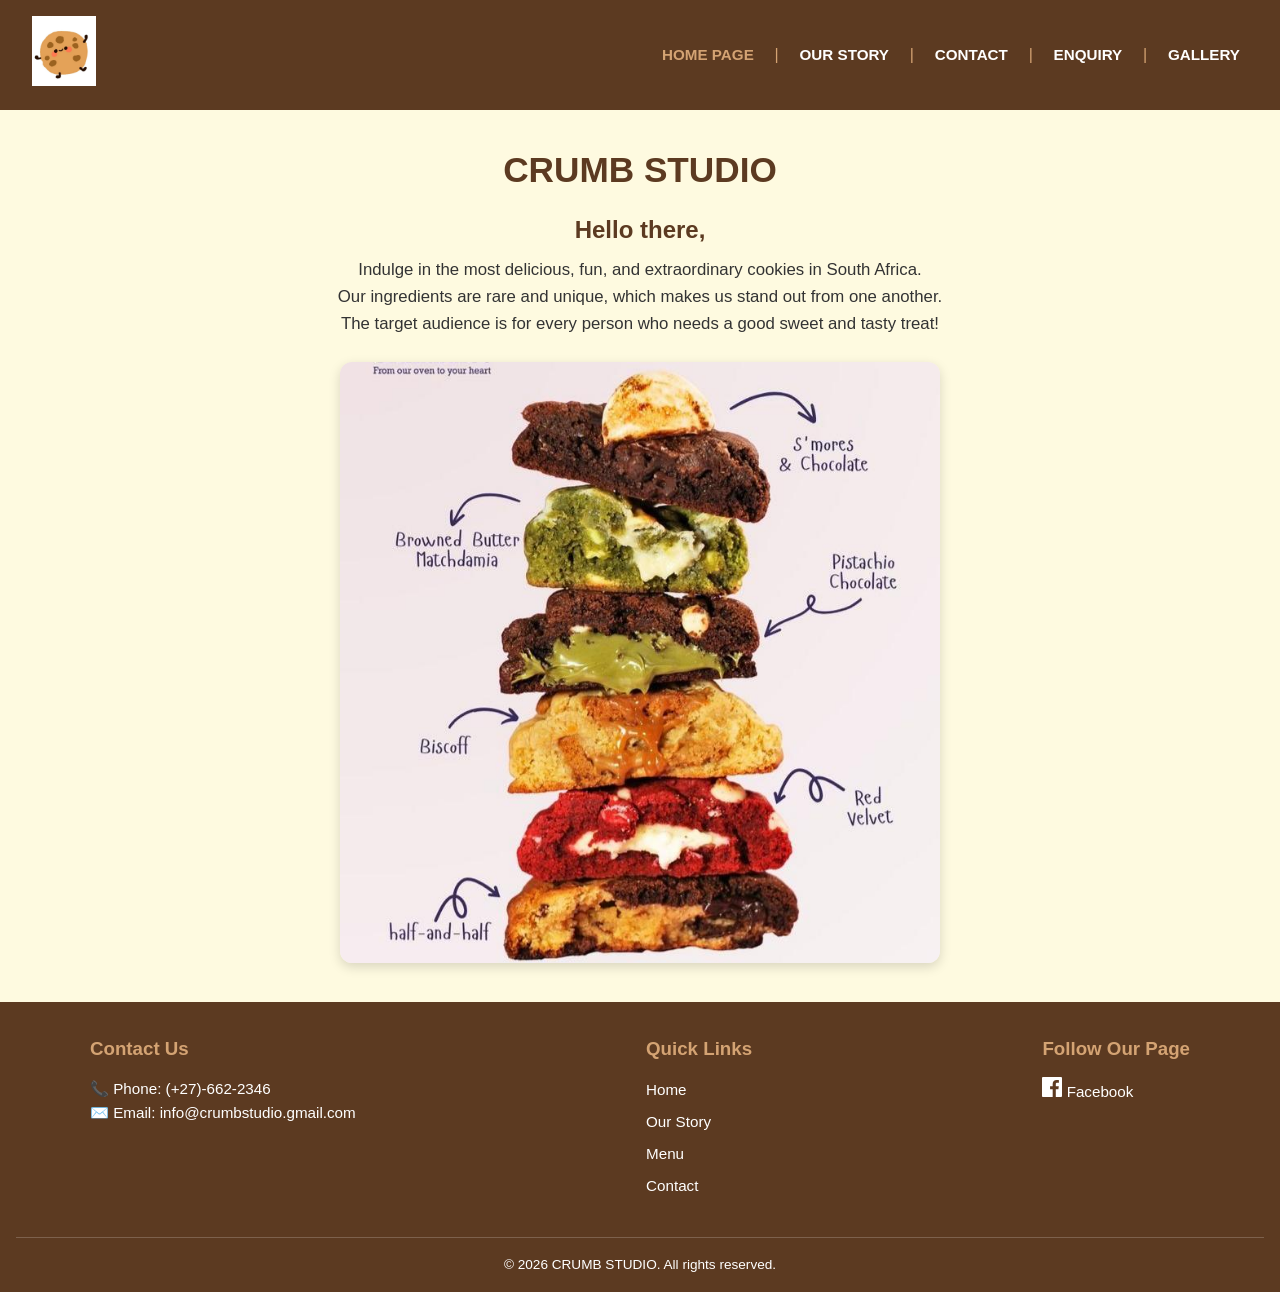
==== index.html @ e1f12ef5 "Part2" ====
<!DOCTYPE html>
<html lang="en">
<head>
    <meta charset="UTF-8">
    <meta name="viewport" content="width=device-width, initial-scale=1.0">
    <title>PART 1 | Website | HOME PAGE</title>
    <link rel="stylesheet" href="./Assets/style.css">
    <link rel="icon" type="image/jpeg" href="Assets/images/logo1.jpg">
</head>

<!-- Added background color for the body -->
<body class="home-page">

    <header class="site-header">
        <div class="logo-container">
            <!-- Added a logo and a title to the main page -->
            <img src="./Assets/images/logo1.jpg" alt="Crumb Studio logo with brand name">
        </div>

        <input type="checkbox" id="menu-toggle" class="menu-toggle">
        <label for="menu-toggle" class="hamburger-icon">
            <span></span>
            <span></span>
            <span></span>
        </label>

        <!-- The navigation section, also added a background color and text alignment -->
        <nav class="nav-menu">
            <a href="index.html" class="nav-link active">HOME PAGE</a> |
            <a href="Pages/about.html" class="nav-link">OUR STORY</a> |
            <a href="Pages/contact.html" class="nav-link">CONTACT</a> |
            <a href="Pages/enquiry.html" class="nav-link">ENQUIRY</a> |
            <a href="Pages/Gallery.html" class="nav-link">GALLERY</a>
        </nav>
    </header>

    <main class="main-content">
        <section class="hero-section">
            <div class="nav-container"></div>

            <div>
                <h1 class="logo-text">CRUMB STUDIO</h1>
            </div>

            <!-- Second header edited -->
            <h2 class="hero-greeting">Hello there,</h2>
            <p class="hero-text">Indulge in the most delicious, fun, and extraordinary cookies in South Africa.<br>
                 Our ingredients are rare and unique, which makes us stand out from one another.<br>
                 The target audience is for every person who needs a good sweet and tasty treat!</p>

            <!-- inserted the photo as a pattern on main page -->
            <div class="hero-image">
                <img src="./Assets/images/picture1.jpg" alt="Main image">
            </div>
        </section>
    </main>

    <!-- Added a footer to the main page -->
    <footer class="site-footer">
        <div class="footer-container">
            <!-- Quick Contact Details -->
            <div class="footer-block">
                <h3>Contact Us</h3>
                <p>📞 Phone: <a href="tel:+276622346">(+27)-662-2346</a></p>
                <p>✉️ Email: <a href="mailto:info@crumbstudio.gmail.com">info@crumbstudio.gmail.com</a></p>
            </div>

            <!-- Quick Navigation Links -->
            <div class="footer-block">
                <h3>Quick Links</h3>
                <ul class="footer-links">
                    <li><a href="index.html">Home</a></li>
                    <li><a href="Pages/about.html">Our Story</a></li>
                    <li><a href="Pages/Gallery.html">Menu</a></li>
                    <li><a href="Pages/contact.html">Contact</a></li>
                </ul>
            </div>

            <!-- Social Media Link -->
            <div class="footer-block">
                <h3>Follow Our Page</h3>
                <a href="https://facebook.com" target="_blank" rel="noopener noreferrer">
                    <svg width="20" height="20" fill="currentColor" viewBox="0 0 24 24">
                        <path d="M22.675 0h-21.35c-.732 0-1.325.593-1.325 1.325v21.351c0 .731.593 1.324 1.325 1.324h11.495v-9.294h-3.128v-3.622h3.128v-2.671c0-3.1 1.893-4.788 4.659-4.788 1.325 0 2.463.099 2.795.143v3.24l-1.918.001c-1.504 0-1.795.715-1.795 1.763v2.313h3.587l-.467 3.622h-3.12v9.293h6.116c.73 0 1.323-.593 1.323-1.325v-21.35c0-.732-.593-1.325-1.325-1.325z"/>
                    </svg>
                    Facebook
                </a>
            </div>
        </div>

        <div class="footer-bottom">
            <p>&copy; 2026 CRUMB STUDIO. All rights reserved.</p>
        </div>
    </footer>

</body>
</html>
---- Assets/style.css ----
/* Color Palette & Variables */
:root {
    --primary-color: #5c3a21;
    --secondary-color: #f4e8d1;
    --accent-color: #d4a373;
    --text-color: #333333;
    --bg-color: #fefae0;
    --white: #ffffff;
}

/* Global Reset */
* {
    box-sizing: border-box;
    margin: 0;
    padding: 0;
}

body.home-page {
    font-family: Arial, sans-serif;
    background-color: var(--bg-color);
    color: var(--text-color);
    line-height: 1.6;
    display: flex;
    flex-direction: column;
    min-height: 100vh;
}

/* Site Header & Navigation */
.site-header {
    background-color: var(--primary-color);
    padding: 1rem 2rem;
    display: flex;
    justify-content: space-between;
    align-items: center;
}

.logo-container img {
    max-height: 70px;
    width: auto;
}

.nav-menu {
    display: flex;
    align-items: center;
    gap: 0.8rem;
    color: var(--accent-color);
}

.nav-link {
    color: var(--white);
    text-decoration: none;
    font-weight: bold;
    font-size: 0.95rem;
    padding: 0.3rem 0.5rem;
    transition: color 0.3s ease;
}

.nav-link:hover,
.nav-link.active {
    color: var(--accent-color);
}

/* Hamburger Menu Toggle (Mobile) */
.menu-toggle {
    display: none;
}

.hamburger-icon {
    display: none;
    flex-direction: column;
    gap: 5px;
    cursor: pointer;
}

.hamburger-icon span {
    width: 25px;
    height: 3px;
    background-color: var(--white);
    border-radius: 2px;
}

/* Main Content Layout */
.main-content {
    flex: 1;
    padding: 2rem 1rem;
    max-width: 1100px;
    margin: 0 auto;
    width: 100%;
}

.hero-section {
    text-align: center;
}

.logo-text {
    font-size: 2.2rem;
    color: var(--primary-color);
    margin-bottom: 0.8rem;
}

.hero-greeting {
    font-size: 1.5rem;
    color: var(--primary-color);
    margin-bottom: 0.5rem;
}

.hero-text {
    font-size: 1.05rem;
    color: var(--text-color);
    margin-bottom: 1.5rem;
}

.hero-image {
    max-width: 600px;
    margin: 1.5rem auto 0 auto;
}

.hero-image img {
    width: 100%;
    height: auto;
    border-radius: 12px;
    box-shadow: 0 4px 12px rgba(0,0,0,0.15);
}

/* About Page Styles */
.about-text-container {
    max-width: 800px;
    margin: 0 auto;
    text-align: left;
    line-height: 1.8;
    padding: 1rem 0;
}

.about-text-container p {
    margin-bottom: 1.2rem;
}

.divider {
    margin: 2rem 0;
    border: 0;
    border-top: 1px solid var(--accent-color);
}

.partners-section {
    text-align: left;
    max-width: 800px;
    margin: 0 auto;
}

.partners-title {
    color: var(--primary-color);
    margin-bottom: 0.5rem;
}

.partners-list {
    list-style-type: disc;
    padding-left: 1.5rem;
    color: var(--text-color);
    margin-bottom: 2rem;
}

/* Contact Page Styles */
.info-card {
    max-width: 800px;
    margin: 0 auto;
    text-align: left;
    background-color: var(--white);
    padding: 2rem;
    border-radius: 12px;
    box-shadow: 0 4px 10px rgba(0,0,0,0.1);
}

.info-card h3 {
    color: var(--primary-color);
    margin-bottom: 1rem;
}

.info-card p {
    margin-bottom: 0.8rem;
    font-size: 1.1rem;
}

.info-card a {
    color: var(--primary-color);
    text-decoration: none;
}

/* Enquiry Form Styles */
.enquiry-form {
    max-width: 600px;
    margin: 0 auto;
    text-align: left;
    background-color: var(--white);
    padding: 2rem;
    border-radius: 12px;
    box-shadow: 0 4px 10px rgba(0,0,0,0.1);
}

.form-group {
    margin-bottom: 1.2rem;
}

.form-group label {
    display: block;
    font-weight: bold;
    margin-bottom: 0.5rem;
    color: var(--primary-color);
}

.form-input,
.form-textarea {
    width: 100%;
    padding: 0.8rem;
    border: 1px solid #ccc;
    border-radius: 6px;
    font-family: inherit;
}

.form-button {
    background-color: var(--primary-color);
    color: var(--white);
    border: none;
    padding: 0.8rem 1.8rem;
    border-radius: 6px;
    font-weight: bold;
    cursor: pointer;
    width: 100%;
}

.form-button:hover {
    background-color: #4a2c17;
}

/* Gallery Grid & Lightbox Popup */
.gallery-grid {
    display: grid;
    grid-template-columns: repeat(auto-fit, minmax(250px, 1fr));
    gap: 1.5rem;
    padding: 1.5rem 0;
    max-width: 1100px;
    margin: 0 auto;
}

.gallery-card {
    position: relative;
    border-radius: 12px;
    overflow: hidden;
    box-shadow: 0 4px 10px rgba(0,0,0,0.15);
    background-color: var(--white);
    display: block;
    aspect-ratio: 4/3;
    transition: transform 0.3s ease, box-shadow 0.3s ease;
}

.gallery-card:hover {
    transform: translateY(-5px);
    box-shadow: 0 8px 20px rgba(0,0,0,0.25);
}

.gallery-card img {
    width: 100%;
    height: 100%;
    object-fit: cover;
    display: block;
}

.gallery-overlay {
    position: absolute;
    top: 0;
    left: 0;
    width: 100%;
    height: 100%;
    background: rgba(74, 44, 23, 0.7);
    color: var(--white);
    display: flex;
    align-items: center;
    justify-content: center;
    opacity: 0;
    transition: opacity 0.3s ease;
    font-weight: bold;
    font-size: 1.1rem;
}

.gallery-card:hover .gallery-overlay {
    opacity: 1;
}

.lightbox {
    display: none;
    position: fixed;
    z-index: 9999;
    top: 0;
    left: 0;
    width: 100%;
    height: 100%;
    background-color: rgba(0, 0, 0, 0.85);
    align-items: center;
    justify-content: center;
    padding: 1rem;
    backdrop-filter: blur(4px);
}

.lightbox:target {
    display: flex;
}

.lightbox-content {
    max-width: 90%;
    max-height: 85vh;
    text-align: center;
}

.lightbox-content img {
    max-width: 100%;
    max-height: 75vh;
    border-radius: 8px;
    box-shadow: 0 5px 25px rgba(0,0,0,0.5);
    object-fit: contain;
}

.lightbox-caption {
    color: var(--white);
    margin-top: 1rem;
    font-size: 1.1rem;
}

.lightbox-close {
    position: absolute;
    top: 20px;
    right: 30px;
    color: var(--white);
    font-size: 2.5rem;
    text-decoration: none;
    font-weight: bold;
}

/* Site Footer */
.site-footer {
    background-color: var(--primary-color);
    color: var(--white);
    padding: 2rem 1rem 1rem 1rem;
    margin-top: auto;
}

.footer-container {
    max-width: 1100px;
    margin: 0 auto;
    display: flex;
    justify-content: space-between;
    flex-wrap: wrap;
    gap: 2rem;
}

.footer-block h3 {
    color: var(--accent-color);
    margin-bottom: 0.8rem;
}

.footer-block p,
.footer-block a {
    color: var(--white);
    text-decoration: none;
    font-size: 0.95rem;
}

.footer-links {
    list-style: none;
}

.footer-links li {
    margin-bottom: 0.4rem;
}

.footer-bottom {
    text-align: center;
    margin-top: 2rem;
    padding-top: 1rem;
    border-top: 1px solid rgba(255,255,255,0.2);
    font-size: 0.85rem;
}
.image-gride{
    display: flex;
    flex-wrap: wrap;
    justify-content: center;
    gap: 15px;
    padding: 20px 0;

}
.equal-thumb{
    width: 220px;
    height:180px;
    object-fit: cover;
    border-radius: 8px;
    box-shadow: 0 4px 8px rgba(0, 0, 0, 0.1);
    transition: transform 0.2s ease-in-out;
}
.equal-thumb:hover{
    transform: scale(1.03);
}
/* Hide toggle checkbox by default */
.menu-toggle {
    display: none;
}

/* Mobile Responsive Navigation (768px and below) */
@media (max-width: 768px) {
    .site-header {
        position: relative;
        flex-wrap: wrap;
    }

    /* Display the 3-line hamburger icon */
    .hamburger-icon {
        display: flex;
        flex-direction: column;
        gap: 5px;
        cursor: pointer;
    }

    .hamburger-icon span {
        width: 25px;
        height: 3px;
        background-color: var(--white);
        border-radius: 2px;
    }

    /* Hide the main menu off-screen/dropdown on mobile */
    .nav-menu {
        display: none;
        flex-direction: column;
        width: 100%;
        background-color: var(--primary-color);
        position: absolute;
        top: 100%;
        left: 0;
        padding: 1rem 0;
        box-shadow: 0 4px 8px rgba(0,0,0,0.2);
        z-index: 1000;
    }

    .nav-menu .nav-link {
        padding: 0.8rem 1.5rem;
        width: 100%;
        text-align: center;
        border-bottom: 1px solid rgba(255, 255, 255, 0.1);
    }

    /* Show the menu when the hamburger icon is tapped (checkbox checked) */
    .menu-toggle:checked ~ .nav-menu {
        display: flex;
    }
}
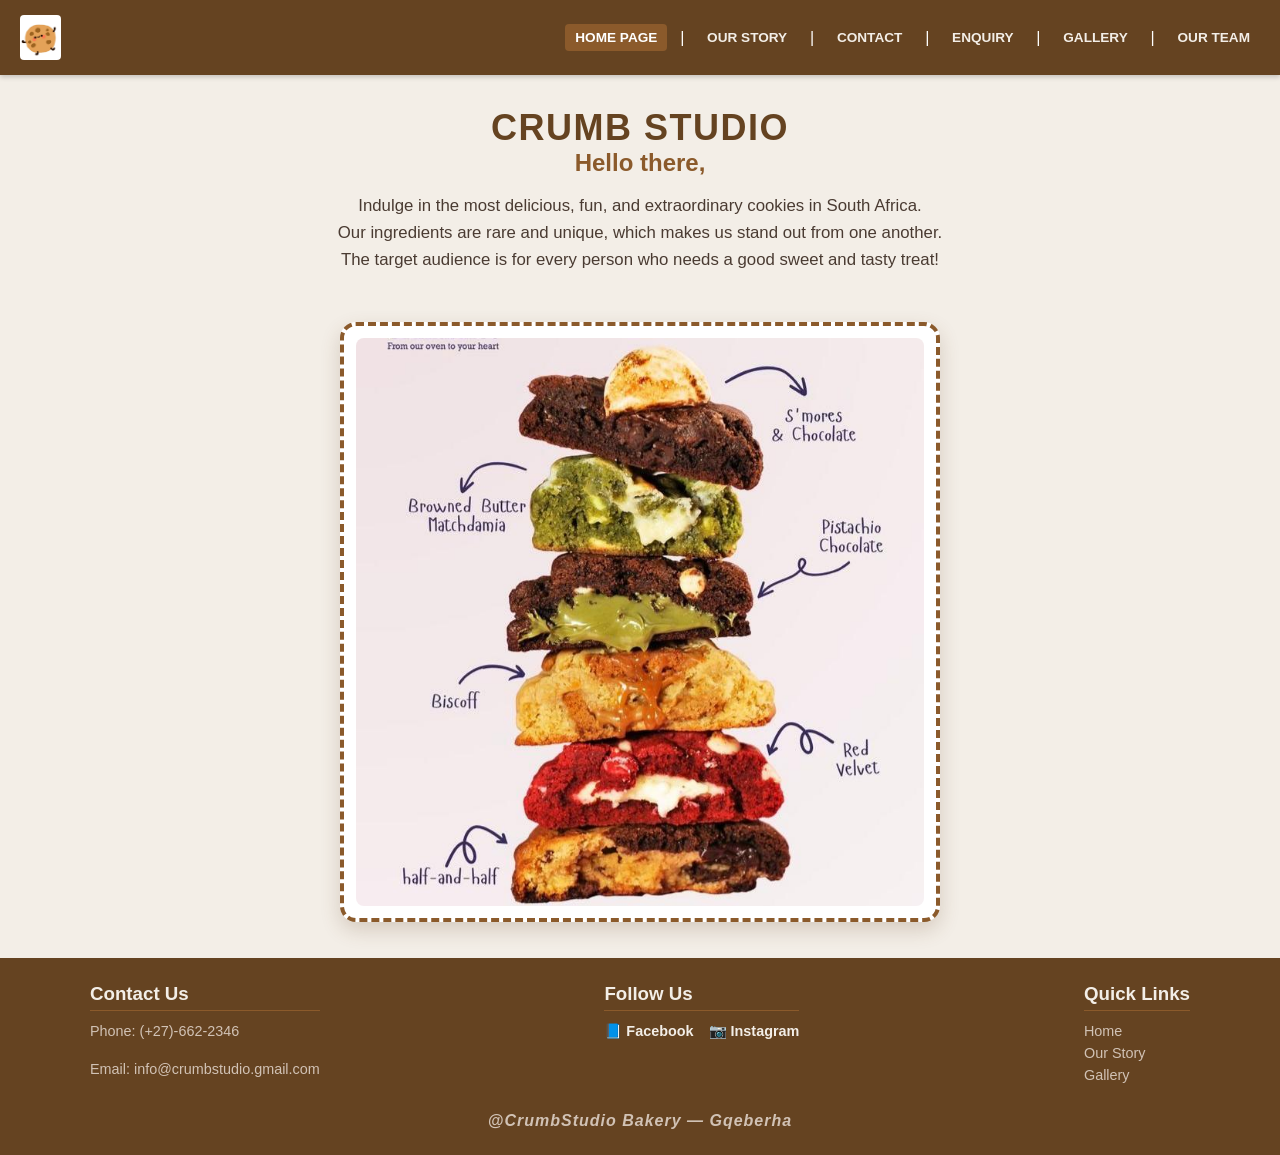
==== commit 0324f593: "update" ====
--- a/index.html
+++ b/index.html
@@ -1,4 +1,3 @@
-
 <!DOCTYPE html>
 <html lang="en">
 <head>
@@ -6,93 +5,68 @@
     <meta name="viewport" content="width=device-width, initial-scale=1.0">
     <title>PART 1 | Website | HOME PAGE</title>
     <link rel="stylesheet" href="./Assets/style.css">
-    <link rel="icon" type="image/jpeg" href="Assets/images/logo1.jpg">
+    <link rel="icon" type="image/jpeg" href="./Assets/images/logo1.jpg">
 </head>
-
-<!-- Added background color for the body -->
 <body class="home-page">
-
     <header class="site-header">
         <div class="logo-container">
-            <!-- Added a logo and a title to the main page -->
             <img src="./Assets/images/logo1.jpg" alt="Crumb Studio logo with brand name">
         </div>
-
         <input type="checkbox" id="menu-toggle" class="menu-toggle">
         <label for="menu-toggle" class="hamburger-icon">
-            <span></span>
-            <span></span>
-            <span></span>
+            <span></span><span></span><span></span>
         </label>
-
-        <!-- The navigation section, also added a background color and text alignment -->
         <nav class="nav-menu">
             <a href="index.html" class="nav-link active">HOME PAGE</a> |
             <a href="Pages/about.html" class="nav-link">OUR STORY</a> |
             <a href="Pages/contact.html" class="nav-link">CONTACT</a> |
             <a href="Pages/enquiry.html" class="nav-link">ENQUIRY</a> |
-            <a href="Pages/Gallery.html" class="nav-link">GALLERY</a>
+            <a href="Pages/Gallery.html" class="nav-link">GALLERY</a> |
+            <a href="Pages/team.html" class="nav-link">OUR TEAM</a>
         </nav>
     </header>
 
     <main class="main-content">
         <section class="hero-section">
-            <div class="nav-container"></div>
-
-            <div>
-                <h1 class="logo-text">CRUMB STUDIO</h1>
-            </div>
-
-            <!-- Second header edited -->
+            <div class="logo-text"><h1>CRUMB STUDIO</h1></div>
             <h2 class="hero-greeting">Hello there,</h2>
-            <p class="hero-text">Indulge in the most delicious, fun, and extraordinary cookies in South Africa.<br>
-                 Our ingredients are rare and unique, which makes us stand out from one another.<br>
-                 The target audience is for every person who needs a good sweet and tasty treat!</p>
-
-            <!-- inserted the photo as a pattern on main page -->
+            <p class="hero-text">
+                Indulge in the most delicious, fun, and extraordinary cookies in South Africa.<br>
+                Our ingredients are rare and unique, which makes us stand out from one another.<br>
+                The target audience is for every person who needs a good sweet and tasty treat!
+            </p>
             <div class="hero-image">
                 <img src="./Assets/images/picture1.jpg" alt="Main image">
             </div>
         </section>
     </main>
 
-    <!-- Added a footer to the main page -->
     <footer class="site-footer">
         <div class="footer-container">
-            <!-- Quick Contact Details -->
             <div class="footer-block">
                 <h3>Contact Us</h3>
-                <p>📞 Phone: <a href="tel:+276622346">(+27)-662-2346</a></p>
-                <p>✉️ Email: <a href="mailto:info@crumbstudio.gmail.com">info@crumbstudio.gmail.com</a></p>
+                <p>Phone: <a href="tel:+276622346">(+27)-662-2346</a></p>
+                <p>Email: <a href="mailto:info@crumbstudio.gmail.com">info@crumbstudio.gmail.com</a></p>
             </div>
-
-            <!-- Quick Navigation Links -->
+            <div class="footer-block">
+                <h3>Follow Us</h3>
+                <div class="footer-socials">
+                    <a href="https://facebook.com" target="_blank">📘 Facebook</a>
+                    <a href="https://instagram.com" target="_blank">📷 Instagram</a>
+                </div>
+            </div>
             <div class="footer-block">
                 <h3>Quick Links</h3>
                 <ul class="footer-links">
                     <li><a href="index.html">Home</a></li>
                     <li><a href="Pages/about.html">Our Story</a></li>
-                    <li><a href="Pages/Gallery.html">Menu</a></li>
-                    <li><a href="Pages/contact.html">Contact</a></li>
+                    <li><a href="Pages/Gallery.html">Gallery</a></li>
                 </ul>
             </div>
-
-            <!-- Social Media Link -->
-            <div class="footer-block">
-                <h3>Follow Our Page</h3>
-                <a href="https://facebook.com" target="_blank" rel="noopener noreferrer">
-                    <svg width="20" height="20" fill="currentColor" viewBox="0 0 24 24">
-                        <path d="M22.675 0h-21.35c-.732 0-1.325.593-1.325 1.325v21.351c0 .731.593 1.324 1.325 1.324h11.495v-9.294h-3.128v-3.622h3.128v-2.671c0-3.1 1.893-4.788 4.659-4.788 1.325 0 2.463.099 2.795.143v3.24l-1.918.001c-1.504 0-1.795.715-1.795 1.763v2.313h3.587l-.467 3.622h-3.12v9.293h6.116c.73 0 1.323-.593 1.323-1.325v-21.35c0-.732-.593-1.325-1.325-1.325z"/>
-                    </svg>
-                    Facebook
-                </a>
-            </div>
         </div>
-
-        <div class="footer-bottom">
-            <p>&copy; 2026 CRUMB STUDIO. All rights reserved.</p>
+        <div class="footer-handle">
+            @CrumbStudio Bakery — Gqeberha
         </div>
     </footer>
-
 </body>
-</html>
+</html>
--- a/Assets/style.css
+++ b/Assets/style.css
@@ -1,66 +1,68 @@
-/* Color Palette & Variables */
+/* ==========================================
+   1. CORE VARIABLES & RESETS
+   ================================---------- */
 :root {
-    --primary-color: #5c3a21;
-    --secondary-color: #f4e8d1;
-    --accent-color: #d4a373;
-    --text-color: #333333;
-    --bg-color: #fefae0;
+    --bg-color: #f3eee7;
+    --primary-color: #654321;
+    --accent-color: #8b5a2b;
+    --text-color: #4a3b32;
     --white: #ffffff;
 }
 
-/* Global Reset */
 * {
     box-sizing: border-box;
     margin: 0;
     padding: 0;
-}
-
-body.home-page {
-    font-family: Arial, sans-serif;
+    font-family: 'Segoe UI', Tahoma, Geneva, Verdana, sans-serif;
+}
+
+body {
     background-color: var(--bg-color);
     color: var(--text-color);
-    line-height: 1.6;
     display: flex;
     flex-direction: column;
     min-height: 100vh;
 }
-
-/* Site Header & Navigation */
+p {
+    margin-bottom: 1rem;
+    line-height: 1.6;
+    font-size: medium;
+    color: var(--text-color);
+}
+
+/* ==========================================
+   2. HEADER & NAVIGATION
+   ================================---------- */
 .site-header {
     background-color: var(--primary-color);
-    padding: 1rem 2rem;
+    color: var(--white);
+    padding: 15px 20px;
     display: flex;
     justify-content: space-between;
     align-items: center;
+    box-shadow: 0 2px 5px rgba(0,0,0,0.2);
+    position: relative;
+}
+
+.logo-container {
+    display: flex;
+    align-items: center;
+    gap: 10px;
 }
 
 .logo-container img {
-    max-height: 70px;
+    height: 45px;
     width: auto;
-}
-
-.nav-menu {
-    display: flex;
-    align-items: center;
-    gap: 0.8rem;
-    color: var(--accent-color);
-}
-
-.nav-link {
-    color: var(--white);
-    text-decoration: none;
-    font-weight: bold;
-    font-size: 0.95rem;
-    padding: 0.3rem 0.5rem;
-    transition: color 0.3s ease;
-}
-
-.nav-link:hover,
-.nav-link.active {
-    color: var(--accent-color);
-}
-
-/* Hamburger Menu Toggle (Mobile) */
+    border-radius: 4px;
+}
+
+.logo-text {
+    font-size: 1.5rem;
+    font-weight: bold;
+    letter-spacing: 1.5px;
+    color: var(--primary-color);
+}
+
 .menu-toggle {
     display: none;
 }
@@ -68,385 +70,432 @@
 .hamburger-icon {
     display: none;
     flex-direction: column;
-    gap: 5px;
+    justify-content: space-between;
+    width: 30px;
+    height: 22px;
     cursor: pointer;
 }
 
 .hamburger-icon span {
-    width: 25px;
+    display: block;
     height: 3px;
+    width: 100%;
     background-color: var(--white);
     border-radius: 2px;
-}
-
-/* Main Content Layout */
-.main-content {
-    flex: 1;
-    padding: 2rem 1rem;
-    max-width: 1100px;
-    margin: 0 auto;
-    width: 100%;
-}
-
-.hero-section {
-    text-align: center;
-}
-
-.logo-text {
-    font-size: 2.2rem;
-    color: var(--primary-color);
-    margin-bottom: 0.8rem;
-}
-
-.hero-greeting {
-    font-size: 1.5rem;
-    color: var(--primary-color);
-    margin-bottom: 0.5rem;
-}
-
-.hero-text {
-    font-size: 1.05rem;
-    color: var(--text-color);
-    margin-bottom: 1.5rem;
-}
-
-.hero-image {
-    max-width: 600px;
-    margin: 1.5rem auto 0 auto;
-}
-
-.hero-image img {
-    width: 100%;
-    height: auto;
-    border-radius: 12px;
-    box-shadow: 0 4px 12px rgba(0,0,0,0.15);
-}
-
-/* About Page Styles */
-.about-text-container {
-    max-width: 800px;
-    margin: 0 auto;
-    text-align: left;
-    line-height: 1.8;
-    padding: 1rem 0;
-}
-
-.about-text-container p {
-    margin-bottom: 1.2rem;
-}
-
-.divider {
-    margin: 2rem 0;
-    border: 0;
-    border-top: 1px solid var(--accent-color);
-}
-
-.partners-section {
-    text-align: left;
-    max-width: 800px;
-    margin: 0 auto;
-}
-
-.partners-title {
-    color: var(--primary-color);
-    margin-bottom: 0.5rem;
-}
-
-.partners-list {
-    list-style-type: disc;
-    padding-left: 1.5rem;
-    color: var(--text-color);
-    margin-bottom: 2rem;
-}
-
-/* Contact Page Styles */
-.info-card {
-    max-width: 800px;
-    margin: 0 auto;
-    text-align: left;
-    background-color: var(--white);
-    padding: 2rem;
-    border-radius: 12px;
-    box-shadow: 0 4px 10px rgba(0,0,0,0.1);
-}
-
-.info-card h3 {
-    color: var(--primary-color);
-    margin-bottom: 1rem;
-}
-
-.info-card p {
-    margin-bottom: 0.8rem;
-    font-size: 1.1rem;
-}
-
-.info-card a {
-    color: var(--primary-color);
+    transition: 0.3s;
+}
+
+.nav-menu {
+    display: flex;
+    align-items: center;
+    gap: 0.8rem;
+}
+
+.nav-link {
+    color: var(--bg-color);
     text-decoration: none;
-}
-
-/* Enquiry Form Styles */
-.enquiry-form {
-    max-width: 600px;
-    margin: 0 auto;
-    text-align: left;
-    background-color: var(--white);
-    padding: 2rem;
-    border-radius: 12px;
-    box-shadow: 0 4px 10px rgba(0,0,0,0.1);
-}
-
-.form-group {
-    margin-bottom: 1.2rem;
-}
-
-.form-group label {
-    display: block;
-    font-weight: bold;
-    margin-bottom: 0.5rem;
-    color: var(--primary-color);
-}
-
-.form-input,
-.form-textarea {
-    width: 100%;
-    padding: 0.8rem;
-    border: 1px solid #ccc;
-    border-radius: 6px;
-    font-family: inherit;
-}
-
-.form-button {
-    background-color: var(--primary-color);
+    font-weight: 600;
+    text-transform: uppercase;
+    font-size: 0.85rem;
+    padding: 6px 10px;
+    border-radius: 4px;
+    transition: 0.3s;
+}
+
+.nav-link:hover, .nav-link.active {
+    background-color: var(--accent-color);
     color: var(--white);
-    border: none;
-    padding: 0.8rem 1.8rem;
-    border-radius: 6px;
-    font-weight: bold;
-    cursor: pointer;
-    width: 100%;
-}
-
-.form-button:hover {
-    background-color: #4a2c17;
-}
-
-/* Gallery Grid & Lightbox Popup */
-.gallery-grid {
-    display: grid;
-    grid-template-columns: repeat(auto-fit, minmax(250px, 1fr));
-    gap: 1.5rem;
-    padding: 1.5rem 0;
-    max-width: 1100px;
-    margin: 0 auto;
-}
-
-.gallery-card {
-    position: relative;
-    border-radius: 12px;
-    overflow: hidden;
-    box-shadow: 0 4px 10px rgba(0,0,0,0.15);
-    background-color: var(--white);
-    display: block;
-    aspect-ratio: 4/3;
-    transition: transform 0.3s ease, box-shadow 0.3s ease;
-}
-
-.gallery-card:hover {
-    transform: translateY(-5px);
-    box-shadow: 0 8px 20px rgba(0,0,0,0.25);
-}
-
-.gallery-card img {
-    width: 100%;
-    height: 100%;
-    object-fit: cover;
-    display: block;
-}
-
-.gallery-overlay {
-    position: absolute;
-    top: 0;
-    left: 0;
-    width: 100%;
-    height: 100%;
-    background: rgba(74, 44, 23, 0.7);
-    color: var(--white);
-    display: flex;
-    align-items: center;
-    justify-content: center;
-    opacity: 0;
-    transition: opacity 0.3s ease;
-    font-weight: bold;
-    font-size: 1.1rem;
-}
-
-.gallery-card:hover .gallery-overlay {
-    opacity: 1;
-}
-
-.lightbox {
-    display: none;
-    position: fixed;
-    z-index: 9999;
-    top: 0;
-    left: 0;
-    width: 100%;
-    height: 100%;
-    background-color: rgba(0, 0, 0, 0.85);
-    align-items: center;
-    justify-content: center;
-    padding: 1rem;
-    backdrop-filter: blur(4px);
-}
-
-.lightbox:target {
-    display: flex;
-}
-
-.lightbox-content {
-    max-width: 90%;
-    max-height: 85vh;
-    text-align: center;
-}
-
-.lightbox-content img {
-    max-width: 100%;
-    max-height: 75vh;
-    border-radius: 8px;
-    box-shadow: 0 5px 25px rgba(0,0,0,0.5);
-    object-fit: contain;
-}
-
-.lightbox-caption {
-    color: var(--white);
-    margin-top: 1rem;
-    font-size: 1.1rem;
-}
-
-.lightbox-close {
-    position: absolute;
-    top: 20px;
-    right: 30px;
-    color: var(--white);
-    font-size: 2.5rem;
-    text-decoration: none;
-    font-weight: bold;
-}
-
-/* Site Footer */
-.site-footer {
-    background-color: var(--primary-color);
-    color: var(--white);
-    padding: 2rem 1rem 1rem 1rem;
-    margin-top: auto;
-}
-
-.footer-container {
-    max-width: 1100px;
-    margin: 0 auto;
-    display: flex;
-    justify-content: space-between;
-    flex-wrap: wrap;
-    gap: 2rem;
-}
-
-.footer-block h3 {
-    color: var(--accent-color);
-    margin-bottom: 0.8rem;
-}
-
-.footer-block p,
-.footer-block a {
-    color: var(--white);
-    text-decoration: none;
-    font-size: 0.95rem;
-}
-
-.footer-links {
-    list-style: none;
-}
-
-.footer-links li {
-    margin-bottom: 0.4rem;
-}
-
-.footer-bottom {
-    text-align: center;
-    margin-top: 2rem;
-    padding-top: 1rem;
-    border-top: 1px solid rgba(255,255,255,0.2);
-    font-size: 0.85rem;
-}
-.image-gride{
-    display: flex;
-    flex-wrap: wrap;
-    justify-content: center;
-    gap: 15px;
-    padding: 20px 0;
-
-}
-.equal-thumb{
-    width: 220px;
-    height:180px;
-    object-fit: cover;
-    border-radius: 8px;
-    box-shadow: 0 4px 8px rgba(0, 0, 0, 0.1);
-    transition: transform 0.2s ease-in-out;
-}
-.equal-thumb:hover{
-    transform: scale(1.03);
-}
-/* Hide toggle checkbox by default */
-.menu-toggle {
-    display: none;
-}
-
-/* Mobile Responsive Navigation (768px and below) */
-@media (max-width: 768px) {
-    .site-header {
-        position: relative;
-        flex-wrap: wrap;
-    }
-
-    /* Display the 3-line hamburger icon */
+}
+
+/* Mobile Responsive Navigation */
+@media screen and (max-width: 768px) {
     .hamburger-icon {
         display: flex;
-        flex-direction: column;
-        gap: 5px;
-        cursor: pointer;
     }
 
-    .hamburger-icon span {
-        width: 25px;
-        height: 3px;
-        background-color: var(--white);
-        border-radius: 2px;
-    }
-
-    /* Hide the main menu off-screen/dropdown on mobile */
     .nav-menu {
         display: none;
         flex-direction: column;
         width: 100%;
         background-color: var(--primary-color);
         position: absolute;
-        top: 100%;
+        top: 70px;
         left: 0;
-        padding: 1rem 0;
-        box-shadow: 0 4px 8px rgba(0,0,0,0.2);
+        padding: 20px;
+        box-shadow: 0 4px 6px rgba(0,0,0,0.2);
+        gap: 15px;
+        text-align: center;
         z-index: 1000;
     }
 
-    .nav-menu .nav-link {
-        padding: 0.8rem 1.5rem;
-        width: 100%;
-        text-align: center;
-        border-bottom: 1px solid rgba(255, 255, 255, 0.1);
-    }
-
-    /* Show the menu when the hamburger icon is tapped (checkbox checked) */
     .menu-toggle:checked ~ .nav-menu {
         display: flex;
     }
+}
+
+/* ==========================================
+   3. MAIN CONTENT & HERO SECTION
+   ================================---------- */
+.main-content {
+    flex: 1;
+    padding: 2rem 1rem;
+    max-width: 1100px;
+    margin: 0 auto;
+    width: 100%;
+}
+
+.hero-section {
+    text-align: center;
+}
+
+.hero-greeting {
+    color: var(--accent-color);
+    margin-bottom: 1rem;
+    font-weight: 600;
+}
+
+.hero-text {
+    font-size: 1.05rem;
+    color: var(--text-color);
+    margin-bottom: 1.5rem;
+    line-height: 1.6;
+}
+
+/* Playful dashed frame around the main hero image */
+.hero-image {
+    position: relative;
+    padding: 12px;
+    background: #ffffff;
+    border: 4px dashed #8b5a2b;
+    border-radius: 16px;
+    box-shadow: 0 8px 20px rgba(101, 67, 33, 0.2);
+    display: inline-block;
+    max-width: 600px;
+    margin: 1.5rem auto 0 auto;
+}
+
+.hero-image img {
+    width: 100%;
+    border-radius: 8px;
+    display: block;
+}
+
+.divider {
+    border: 0;
+    height: 1px;
+    background: #d1c2b5;
+    margin: 20px 0;
+}
+
+/* ==========================================
+   4. ABOUT / STORY PAGE 3D CARD
+   ================================---------- */
+.about-text-container {
+    max-width: 800px;
+    margin: 0 auto;
+    text-align: left;
+    line-height: 1.8;
+    background: #ffffff;
+    padding: 30px;
+    border-radius: 12px;
+    box-shadow: 0 10px 25px rgba(101, 67, 33, 0.12), 0 4px 10px rgba(0, 0, 0, 0.05);
+    border: 1px solid #e6dcd3;
+    transform: perspective(1000px) rotateX(1deg);
+    transition: transform 0.4s ease, box-shadow 0.4s ease;
+}
+
+.about-text-container:hover {
+    transform: perspective(1000px) rotateX(0deg) translateY(-4px);
+    box-shadow: 0 15px 35px rgba(101, 67, 33, 0.18), 0 6px 12px rgba(0, 0, 0, 0.08);
+}
+
+.about-text-container p {
+    margin-bottom: 15px;
+}
+
+/* ==========================================
+   5. GALLERY GRID & QUANTITY CONTROLS
+   ================================---------- */
+.menu-grid {
+    display: grid;
+    grid-template-columns: repeat(auto-fill, minmax(280px, 1fr));
+    gap: 25px;
+    margin-top: 25px;
+}
+
+.menu-card {
+    background: #ffffff;
+    border-radius: 12px;
+    padding: 20px;
+    text-align: center;
+    box-shadow: 0 6px 15px rgba(0,0,0,0.08);
+    display: flex;
+    flex-direction: column;
+    justify-content: space-between;
+    transition: transform 0.3s ease, box-shadow 0.3s ease;
+}
+
+.menu-card:hover {
+    transform: translateY(-5px);
+    box-shadow: 0 10px 20px rgba(0,0,0,0.12);
+}
+
+.menu-card img {
+    width: 100%;
+    height: 200px;
+    object-fit: cover;
+    border-radius: 8px;
+    margin-bottom: 12px;
+}
+
+.menu-card h3 {
+    color: var(--primary-color);
+    margin: 8px 0 4px;
+    font-size: 1.15rem;
+}
+
+.menu-card .price {
+    font-size: 1.25rem;
+    font-weight: bold;
+    color: var(--accent-color);
+    margin-bottom: 15px;
+}
+
+.quantity-control {
+    display: flex;
+    align-items: center;
+    justify-content: center;
+    gap: 10px;
+    margin-bottom: 15px;
+}
+
+.quantity-control label {
+    font-weight: bold;
+    color: var(--primary-color);
+    font-size: 0.95rem;
+}
+
+.quantity-control input {
+    width: 65px;
+    padding: 6px;
+    text-align: center;
+    border: 1px solid #ccc;
+    border-radius: 6px;
+    font-size: 1rem;
+    font-weight: bold;
+}
+
+.btn-order {
+    background-color: var(--accent-color);
+    color: var(--white);
+    border: none;
+    padding: 10px 14px;
+    border-radius: 6px;
+    cursor: pointer;
+    font-weight: bold;
+    width: 100%;
+    transition: 0.3s;
+}
+
+.btn-order:hover {
+    background-color: var(--primary-color);
+}
+
+/* ==========================================
+   6. 3D FLIP CARDS (OUR TEAM PAGE)
+   ================================---------- */
+.team-grid {
+    display: grid;
+    grid-template-columns: repeat(auto-fit, minmax(250px, 1fr));
+    gap: 25px;
+    margin-top: 30px;
+}
+
+.flip-card {
+    background-color: transparent;
+    height: 300px;
+    perspective: 1000px;
+    cursor: pointer;
+}
+
+.flip-card-inner {
+    position: relative;
+    width: 100%;
+    height: 100%;
+    text-align: center;
+    transition: transform 0.8s;
+    transform-style: preserve-3d;
+}
+
+.flip-card.flipped .flip-card-inner {
+    transform: rotateY(180deg);
+}
+
+.flip-card-front, .flip-card-back {
+    position: absolute;
+    width: 100%;
+    height: 100%;
+    backface-visibility: hidden;
+    border-radius: 10px;
+    padding: 20px;
+    display: flex;
+    flex-direction: column;
+    justify-content: center;
+    align-items: center;
+    box-shadow: 0 4px 8px rgba(0,0,0,0.15);
+}
+
+.flip-card-front {
+    background: var(--white);
+    border: 2px solid var(--primary-color);
+}
+
+.flip-card-front img {
+    width: 110px;
+    height: 110px;
+    border-radius: 50%;
+    object-fit: cover;
+    border: 3px solid var(--accent-color);
+    margin-bottom: 10px;
+}
+
+.flip-card-back {
+    background: var(--primary-color);
+    color: var(--white);
+    transform: rotateY(180deg);
+}
+
+/* ==========================================
+   7. FORMS & CONTACT / ENQUIRY LAYOUT
+   ================================---------- */
+.form-container {
+    max-width: 1100px;
+    margin: 30px auto;
+    padding: 0 20px;
+    display: flex;
+    flex-direction: column;
+    gap: 40px;
+}
+
+.contact-form-section, .contact-info {
+    background: var(--white);
+    padding: 30px;
+    border-radius: 10px;
+    box-shadow: 0 4px 10px rgba(0,0,0,0.1);
+}
+
+.contact-form label, .enquiry-form label {
+    display: block;
+    margin-bottom: 5px;
+    font-weight: bold;
+    color: var(--primary-color);
+    text-align: left;
+}
+
+.contact-form input, 
+.contact-form select, 
+.contact-form textarea {
+    width: 100%;
+    padding: 10px;
+    border: 1px solid #ccc;
+    border-radius: 5px;
+    font-size: 1rem;
+    margin-bottom: 15px;
+}
+
+.contact-form button {
+    background-color: var(--primary-color);
+    color: var(--white);
+    border: none;
+    padding: 12px;
+    border-radius: 5px;
+    width: 100%;
+    font-size: 1rem;
+    font-weight: bold;
+    cursor: pointer;
+    transition: 0.3s;
+}
+
+.contact-form button:hover {
+    background-color: var(--accent-color);
+}
+
+.map-container {
+    margin-top: 20px;
+    border-radius: 8px;
+    overflow: hidden;
+    box-shadow: 0 4px 10px rgba(0,0,0,0.1);
+    height: 350px;
+}
+
+.map-container iframe {
+    width: 100%;
+    height: 100%;
+    border: 0;
+}
+
+/* ==========================================
+   8. FOOTER STYLING & SOCIAL LINKS
+   ================================---------- */
+.site-footer {
+    background-color: var(--primary-color);
+    color: var(--white);
+    padding: 25px 20px;
+    margin-top: auto;
+}
+
+.footer-container {
+    max-width: 1100px;
+    margin: 0 auto;
+    display: flex;
+    justify-content: space-between;
+    flex-wrap: wrap;
+    gap: 20px;
+}
+
+.footer-block h3 {
+    margin-bottom: 10px;
+    border-bottom: 1px solid var(--accent-color);
+    padding-bottom: 5px;
+    color: var(--bg-color);
+}
+
+.footer-block p, .footer-block a {
+    color: #d1c2b5;
+    text-decoration: none;
+    font-size: 0.9rem;
+    line-height: 1.5;
+}
+
+.footer-socials {
+    display: flex;
+    gap: 15px;
+    align-items: center;
+    margin-top: 10px;
+}
+
+.footer-socials a {
+    color: var(--bg-color);
+    text-decoration: none;
+    font-weight: 600;
+    font-size: 0.9rem;
+    transition: 0.3s;
+}
+
+.footer-socials a:hover {
+    color: #ffffff;
+    text-decoration: underline;
+}
+
+.footer-links {
+    list-style: none;
+}
+
+.footer-handle {
+    text-align: center;
+    margin-top: 15px;
+    font-style: italic;
+    font-weight: bold;
+    color: #d1c2b5;
+    letter-spacing: 1px;
 }
